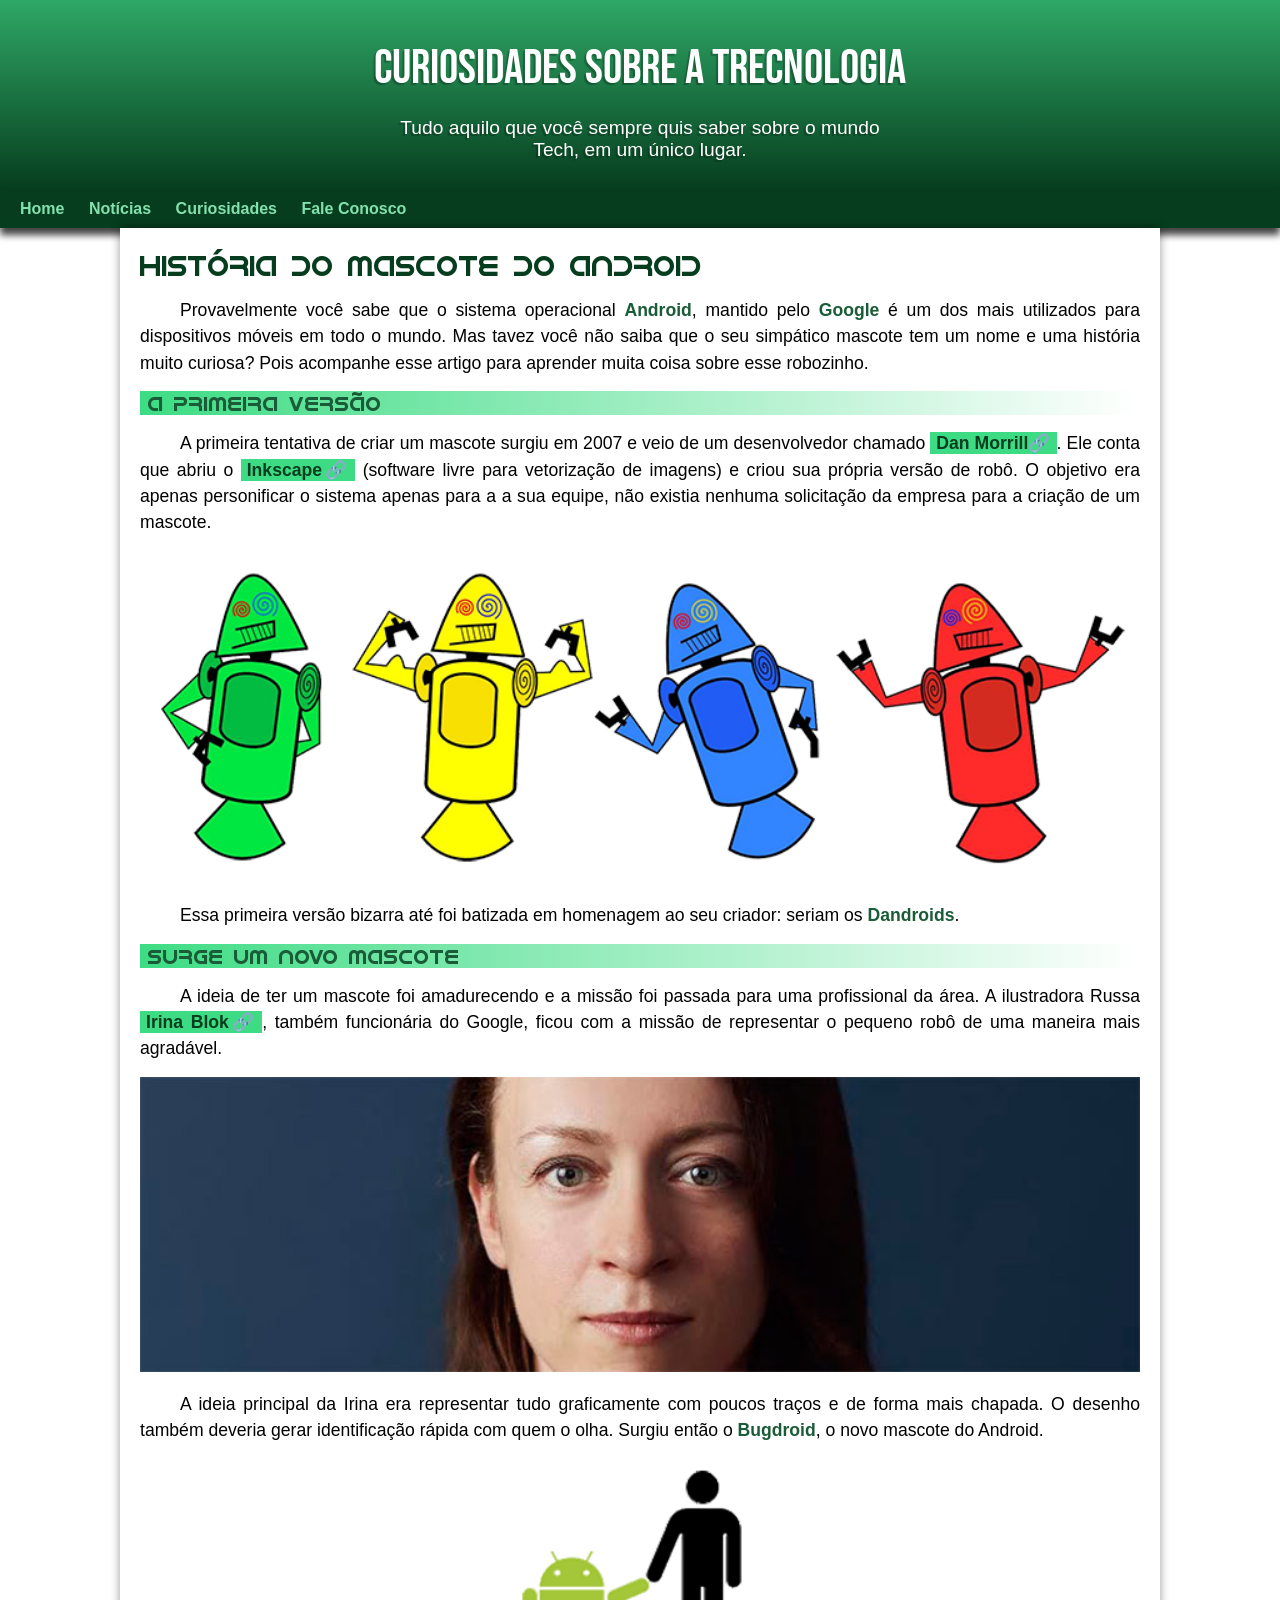
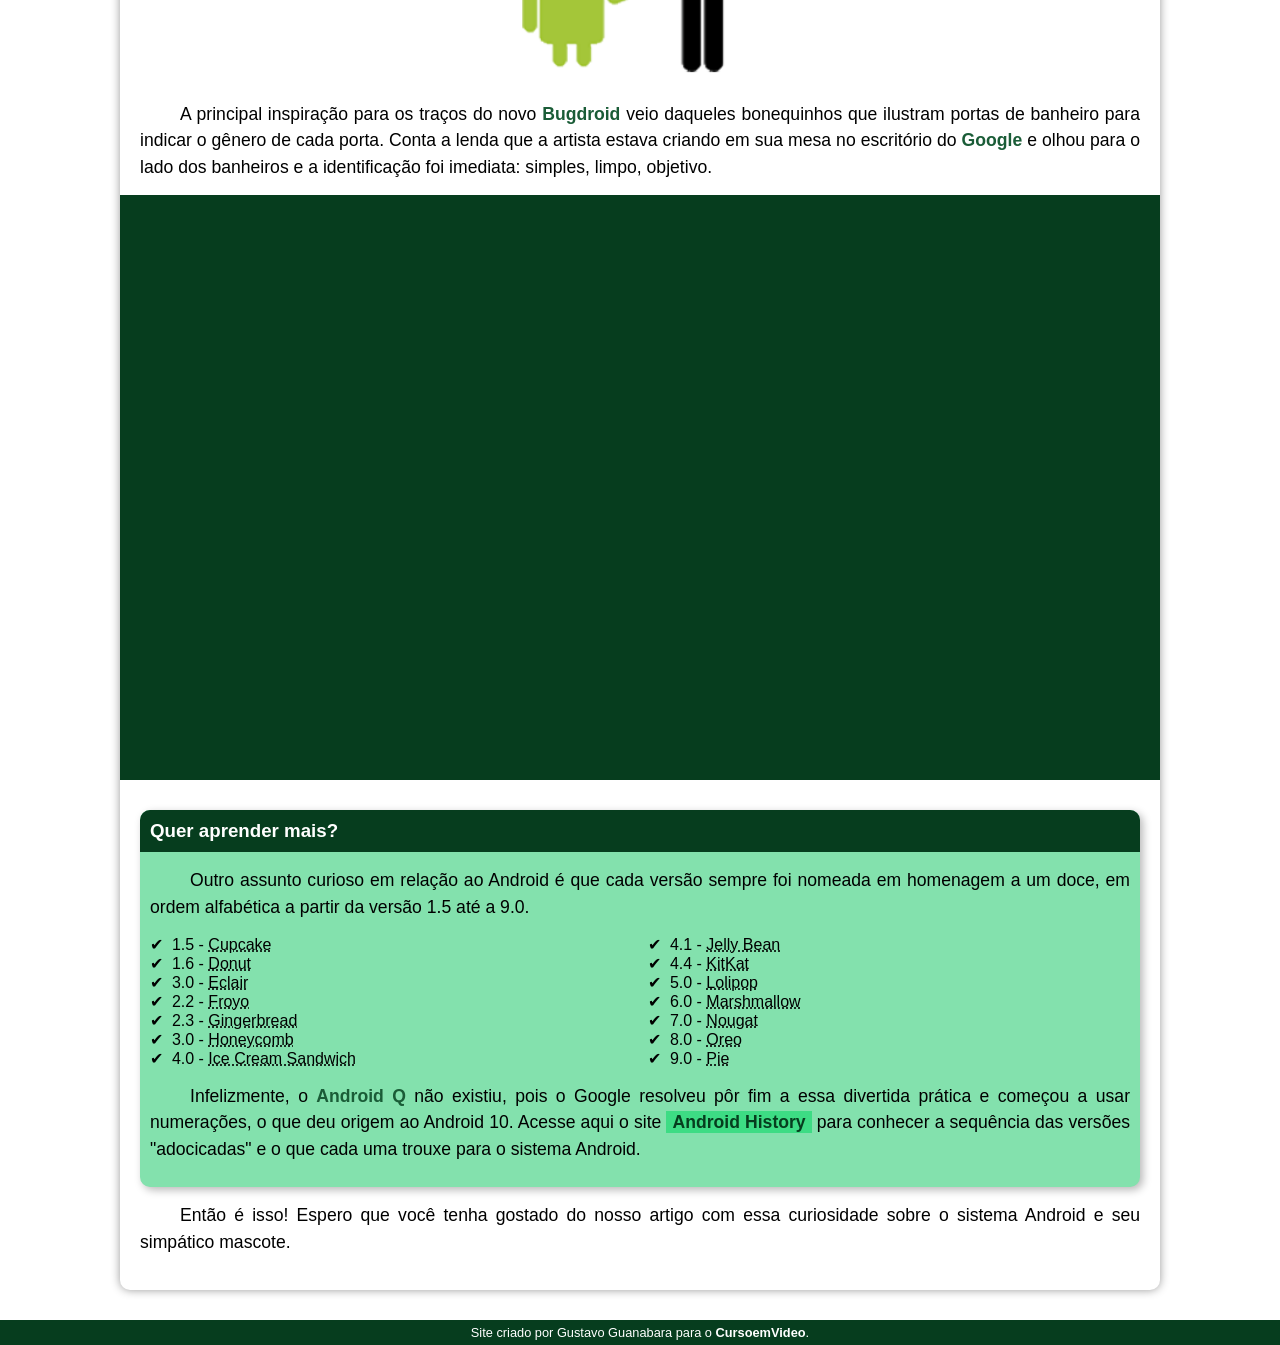
==== index.html @ 11c21d59 "novo site" ====
<!DOCTYPE html>
<html lang="pt-br">
<head>
    <meta charset="UTF-8">
    <meta http-equiv="X-UA-Compatible" content="IE=edge">
    <meta name="viewport" content="width=device-width, initial-scale=1.0">
    <title>Como surgiu o mascote Android</title>
    <link rel="shortcut icon" href="imagens/favicon.ico" type="image/x-icon">
    <link rel="stylesheet" href="estilo/style.css">
     
</head>
<body>
    <header>
        <h1>Curiosidades sobre a trecnologia</h1>
        <p>Tudo aquilo que você sempre quis saber sobre o mundo Tech, em um único lugar.</p>
    </header>
    <nav>
        <a href="#">Home</a>
        <a href="#">Notícias</a>
        <a href="#">Curiosidades</a>
        <a href="#">Fale Conosco</a>
    </nav>
    <main>
        <article>
            <h1>História do Mascote do Android</h1>

            <p>Provavelmente você sabe que o sistema operacional <strong>Android</strong>, mantido pelo <strong>Google</strong> é um dos mais utilizados para dispositivos móveis em todo o mundo. Mas tavez você não saiba que o seu simpático mascote tem um nome e uma história muito curiosa? Pois acompanhe esse artigo para aprender muita coisa sobre esse robozinho.</p>

            <h2>A primeira versão</h2>

            <p>A primeira tentativa de criar um mascote surgiu em 2007 e veio de um desenvolvedor chamado <a href="https://androidcommunity.com/dan-morrill-shows-us-the-android-mascot-that-almost-was-20130103/" target="_blank" rel="external" class="externo">Dan Morrill</a>. Ele conta que abriu o <a href="https://inkscape.org/pt-br/" target="_blank" rel="external" class="externo">Inkscape</a> (software livre para vetorização de imagens) e criou sua própria versão de robô. O objetivo era apenas personificar o sistema apenas para a a sua equipe, não existia nenhuma solicitação da empresa para a criação de um mascote.</p>

            <picture>
                <source media="(max-width: 670px)" srcset="imagens/dan-droids-pq.png" type="image/png">
                <img src="imagens/dan-droids.png" alt="Dandroids">
            </picture>

            <p>Essa primeira versão bizarra até foi batizada em homenagem ao seu criador: seriam os <strong>Dandroids</strong>.</p>

            <h2>Surge um novo mascote</h2>

            <p>A ideia de ter um mascote foi amadurecendo e a missão foi passada para uma profissional da área. A ilustradora Russa <a href="https://www.irinablok.com/android" target="_blank" rel="external" class="externo">Irina Blok</a>, também funcionária do Google, ficou com a missão de representar o pequeno robô de uma maneira mais agradável.</p>

            <picture>
                <source media="(max-width: 670px)" srcset="imagens/irina-blok-pq.jpg" type="image/png">
                <img src="imagens/irina-blok.jpg" alt="Irina Block criadora do Bugdroid">
            </picture>

            <p>A ideia principal da Irina era representar tudo graficamente com poucos traços e de forma mais chapada. O desenho também deveria gerar identificação rápida com quem o olha. Surgiu então o <strong>Bugdroid</strong>, o novo mascote do Android.</p>

            <img src="imagens/bugdroid.png" class="pequena" alt="Bugdroid">

            <p>A principal inspiração para os traços do novo <strong>Bugdroid</strong> veio daqueles bonequinhos que ilustram portas de banheiro para indicar o gênero de cada porta. Conta a lenda que a artista estava criando em sua mesa no escritório do <strong>Google</strong> e olhou para o lado dos banheiros e a identificação foi imediata: simples, limpo, objetivo.</p>

            <div class="video">
                <iframe width="560" height="315" src="https://www.youtube.com/embed/l2UDgpLz20M" title="YouTube video player" frameborder="0" allow="accelerometer; autoplay; clipboard-write; encrypted-media; gyroscope; picture-in-picture; web-share" allowfullscreen></iframe>
            </div>

            <aside>
                <h3>Quer aprender mais?</h3>
                <p>Outro assunto curioso em relação ao Android é que cada versão sempre foi nomeada em homenagem a um doce, em ordem alfabética a partir da versão 1.5 até a 9.0.</p>

                <ul>
                    <li>1.5 - <abbr title="Bolo de copo">Cupcake</abbr></li>
                    <li>1.6 - <abbr title="Rosquinha">Donut</abbr></li>
                    <li>3.0 - <abbr title="Bomba">Eclair</abbr></li>
                    <li>2.2 - <abbr title="Iogurte Congelado">Froyo</abbr></li>
                    <li>2.3 - <abbr title="Biscoito de Gengibre">Gingerbread</abbr></li>
                    <li>3.0 - <abbr title="Favo de Mel">Honeycomb</abbr></li>
                    <li>4.0 - <abbr title="Sanduiche de Sorvete">Ice Cream Sandwich</abbr></li>
                    <li>4.1 - <abbr title="Jujuba">Jelly Bean</abbr></li>
                    <li>4.4 - <abbr title="KitKat">KitKat</abbr></li>
                    <li>5.0 - <abbr title="Pirulito">Lolipop</abbr></li>
                    <li>6.0 - <abbr title="Marchmallow">Marshmallow</abbr></li>
                    <li>7.0 - <abbr title="Torrone">Nougat</abbr></li>
                    <li>8.0 - <abbr title="Oreo">Oreo</abbr></li>
                    <li>9.0 - <abbr title="Torta">Pie</abbr></li>
                </ul>
                <p>
                    Infelizmente, o <strong>Android Q</strong> não existiu, pois o Google resolveu pôr fim a essa divertida prática e começou a usar numerações, o que deu origem ao Android 10.
                    Acesse aqui o site <a href="https://www.android.com/intl/en_uk/history/#/donut" target="_blank" rel="external">Android History</a> para conhecer a sequência das versões "adocicadas" e o que cada uma trouxe para o sistema Android.
                </p>
            </aside>
            

            <p>Então é isso! Espero que você tenha gostado do nosso artigo com essa curiosidade sobre o sistema Android e seu simpático mascote.</p>
        </article>
    </main>
    <footer>
        <p>Site criado por Gustavo Guanabara para o <a href="https://www.youtube.com/@CursoemVideo" target="_blank" rel="external
            ">CursoemVideo</a>.</p>
    </footer>
</body>
</html>
---- estilo/style.css ----
@charset "UTF-8";

@import url('https://fonts.googleapis.com/css2?family=Bebas+Neue&display=swap');
/*@import url('https://fonts.googleapis.com/css2?family=Bebas+Neue&family=Cedarville+Cursive&display=swap');*/

@font-face {    font-family: 'Android';
    src:url('/fontes/idroid.otf') format('opentype');
    font-weight: normal;}

:root {
    --cor0:#c5edb6;
    --cor1:#83e1ad;
    --cor2:#3ddc84;
    --cor3:#2fa866;
    --cor4:#1a5c37;
    --cor5:#063d1e;
    --fonte-padrao: Arial, Verdana, Helvetica, sans-serif;
    --fonte-destaque: 'Bebas Neue', cursive;
    --fonte-android: 'android';}

* {   margin: 0px;
     padding: 0px;}

body {    background-color: white;
         font-family: var(--fonte-padrao);}

.externo::after { content:'\1F517';}

header {    background-color: var(--cor4);
            min-height: 150px;
            text-align: center;
            padding-top: 40px;
            background-image: linear-gradient(to bottom, var(--cor3), var(--cor5));}

header > h1 {   color: white;
                font-family: var(--fonte-destaque);
                margin-bottom: 20px;
                font-size: 3em;
                text-shadow: -2px 2px 1px rgba(0, 0, 0, 0.253);
                font-weight: normal;}

header > p {    color: white;
                font-family: var(--fonte-padrao);
                font-size: 1.2em;
                max-width: 500px;
                margin: auto;
                padding-right: 10px;
                padding-left: 10px;
                text-shadow: -2px 2px 1px rgba(0, 0, 0, 0.274);
                padding-bottom: 20px;}            

nav {   background-color: var(--cor5);
        padding: 10px;
        box-shadow: 0px 7px 7px rgba(0, 0, 0, 0.742); }

nav > a {   color: var(--cor1);
            padding: 10px;
            text-decoration: none;
            font-weight: bold;
            transition-duration: 0.3s;}

nav > a:hover {     color: var(--cor4);
                    background-color: var(--cor3);
                    border-radius: 5px;}

main {  background-color: white;
        min-width: 300px;
        max-width: 1000px;
        padding: 20px;
        box-shadow: 0px 0px 10px rgba(0, 0, 0, 0.404);
        margin: auto;
        margin-bottom: 30px;
        border-radius: 0px 0px 10px 10px;}

.pequena {  max-width: 350px ;
            display: block;
            margin: auto;}

main a {    background-color: var(--cor2);
            color: var(--cor5);
            font-weight: bold;
            padding: 1px 6px;
            text-decoration: none;}

main a:hover {  text-decoration: underline;
                color: var(--cor4), black;}

main h1 {   color: var(--cor5);
            font-family: var(--fonte-android);
            font-weight: normal;
            font-size: 1.8em;}

main h2 {   font-family: var(--fonte-android);
            color: var(--cor4);
            font-size: 1.3em;
            background-image: linear-gradient(to right, var(--cor2), transparent);
            text-indent: 8px;
            font-weight: normal;}
main strong {   color: var(--cor4);
                font-weight: bold;}

main p {    margin: 15px 0px;
            text-align: justify;
            text-indent: 40px;
            line-height: 1.5em;
            font-size: 1.1em;}

main img {  width: 100%;}

.video {    background-color: var(--cor5);
            margin: 0px -20px 30px -20px;
            padding: 20px;
            padding-bottom: 56.5%;
            position: relative;}

div.video > iframe {    position: absolute;
                        top: 5%;
                        left: 5%;
                        width: 90%;
                        height: 90%;}

aside {     background-color: var(--cor1);
            padding: 10px;
            border-radius: 10px;
            box-shadow: 3px 3px 8px rgba(0, 0, 0, 0.281);}

aside h3 {  color: white;
            background-color: var(--cor5);
            margin: -10px -10px 0px -10px;
            padding: 10px;
            border-radius: 10px 10px 0px 0px;}

aside ul {  list-style-position: inside;
            list-style-type: '\2714\00A0\00A0';
            columns: 2;}

footer {    background-color: var(--cor5) ;
            color: white;
            text-align: center;
            font-size: 0.8em;
            padding: 5px;}

footer a {  color: white;
            font-weight: bolder;
            text-decoration: none;}

footer a:hover {    text-decoration: underline;
                    color: var(--cor1);}
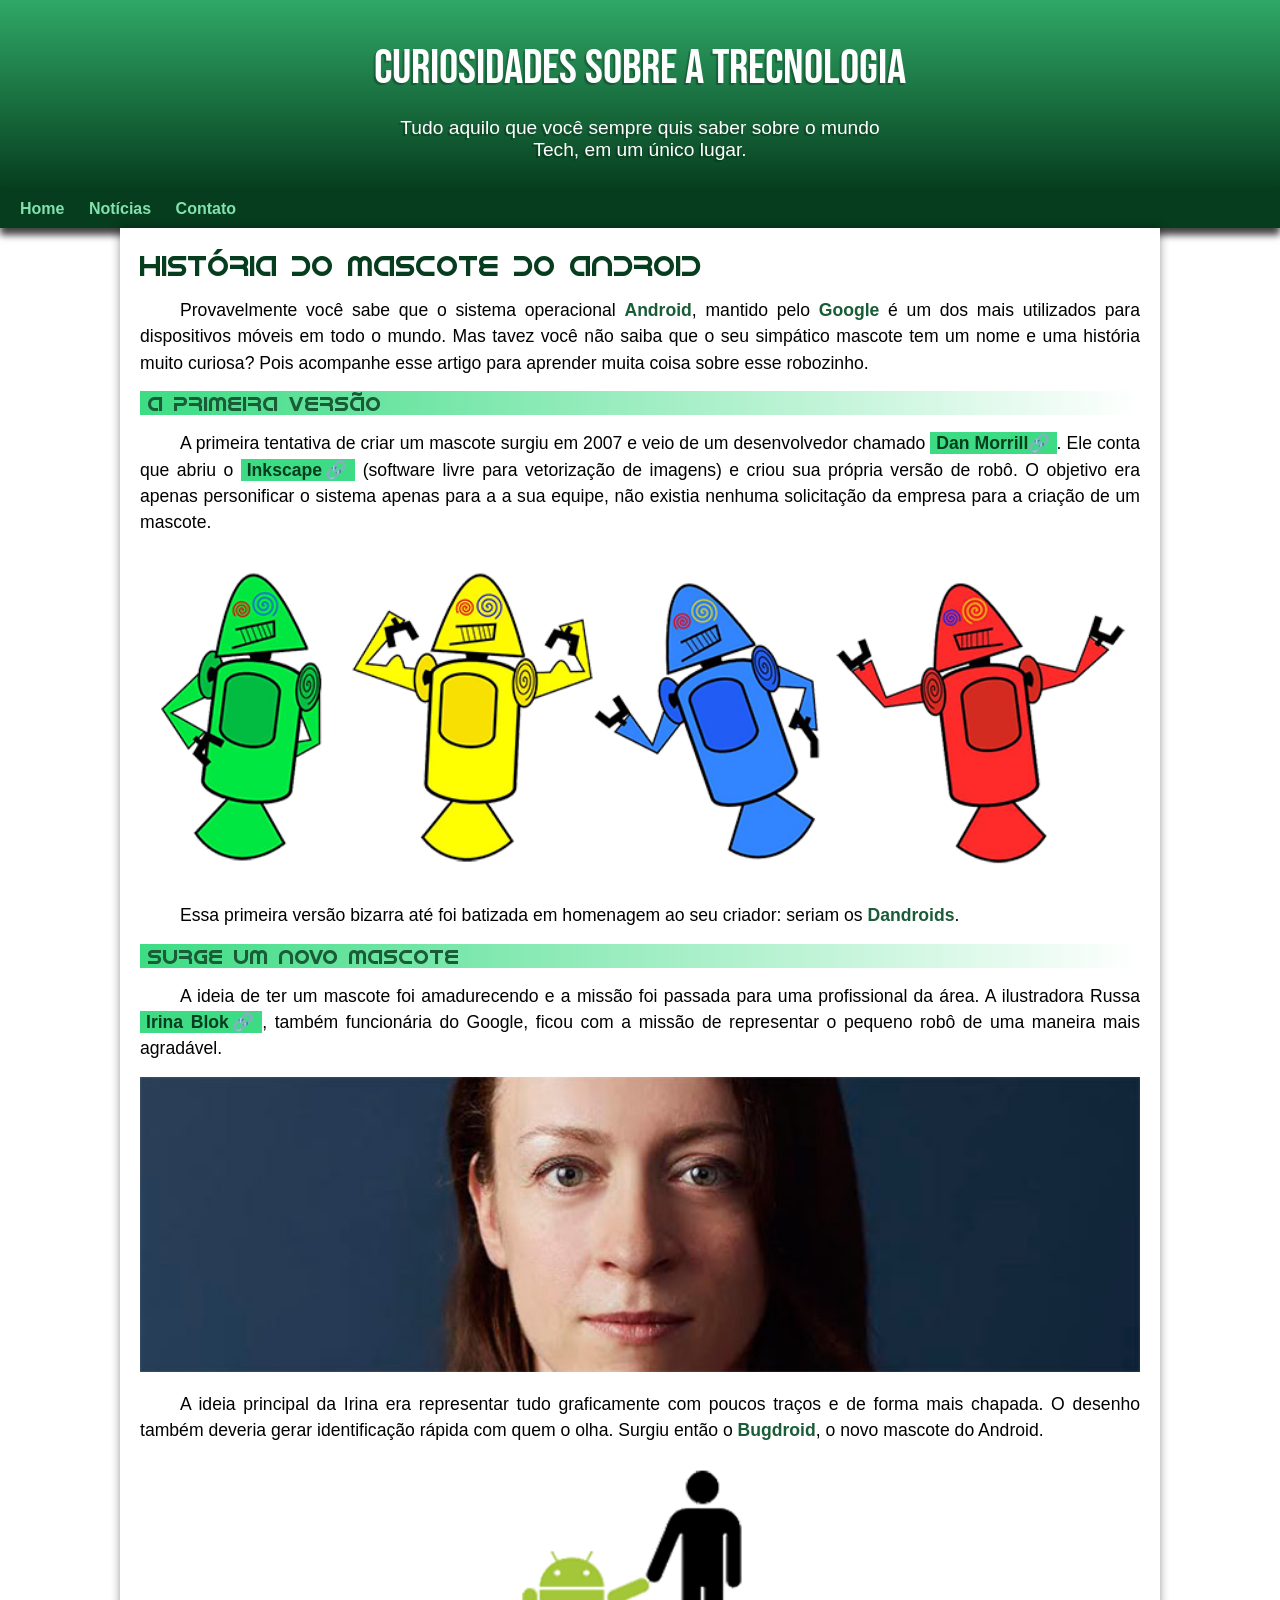
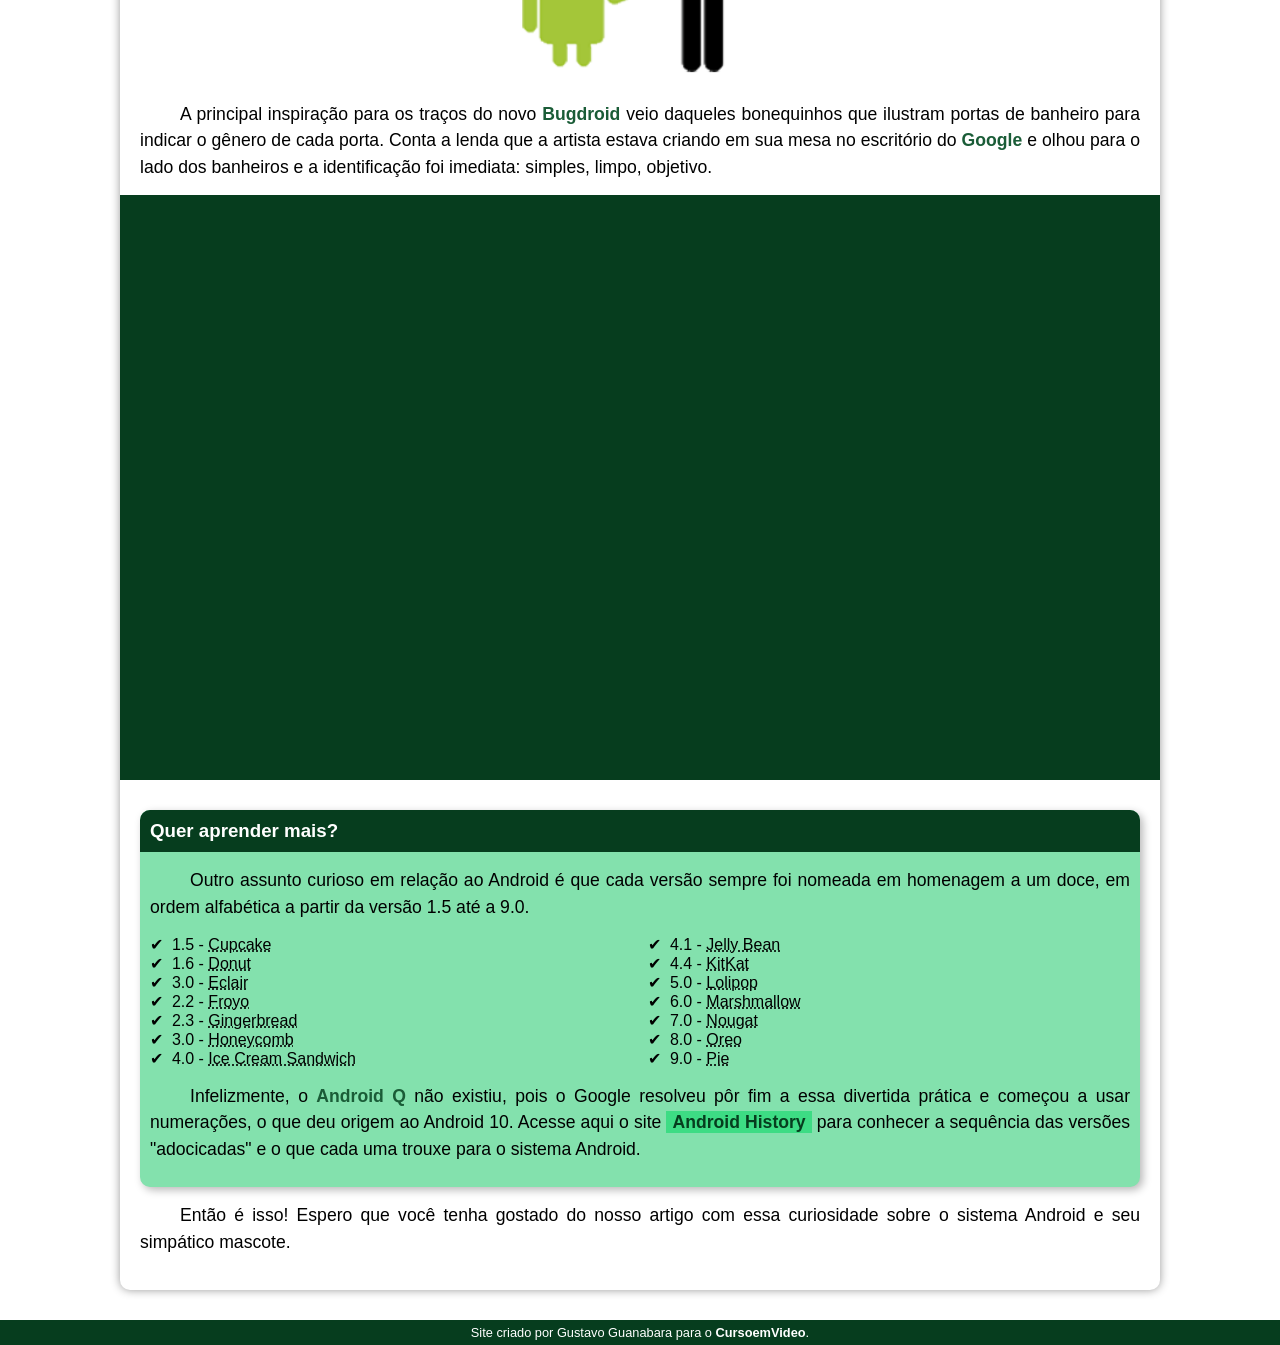
==== commit 7efdd515: "Atualização" ====
--- a/index.html
+++ b/index.html
@@ -17,8 +17,7 @@
     <nav>
         <a href="#">Home</a>
         <a href="#">Notícias</a>
-        <a href="#">Curiosidades</a>
-        <a href="#">Fale Conosco</a>
+        <a href="#">Contato</a>
     </nav>
     <main>
         <article>
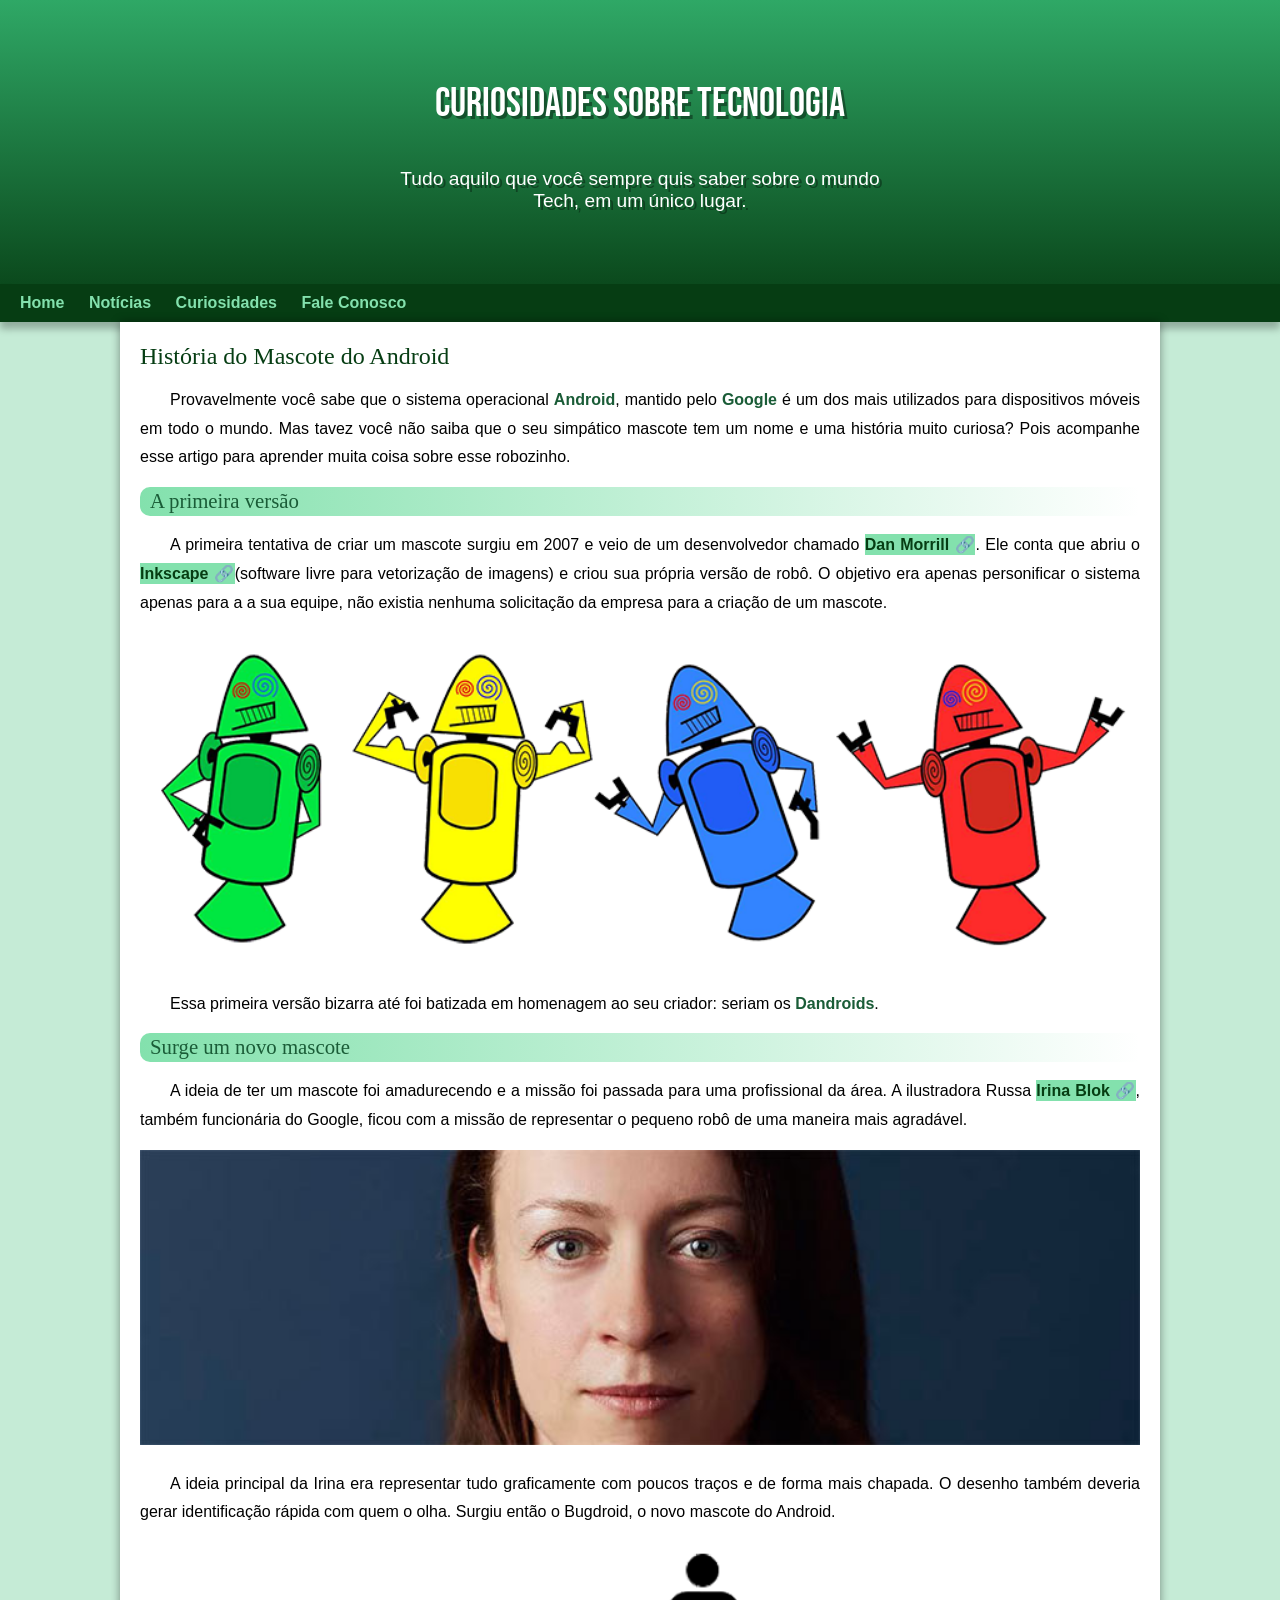
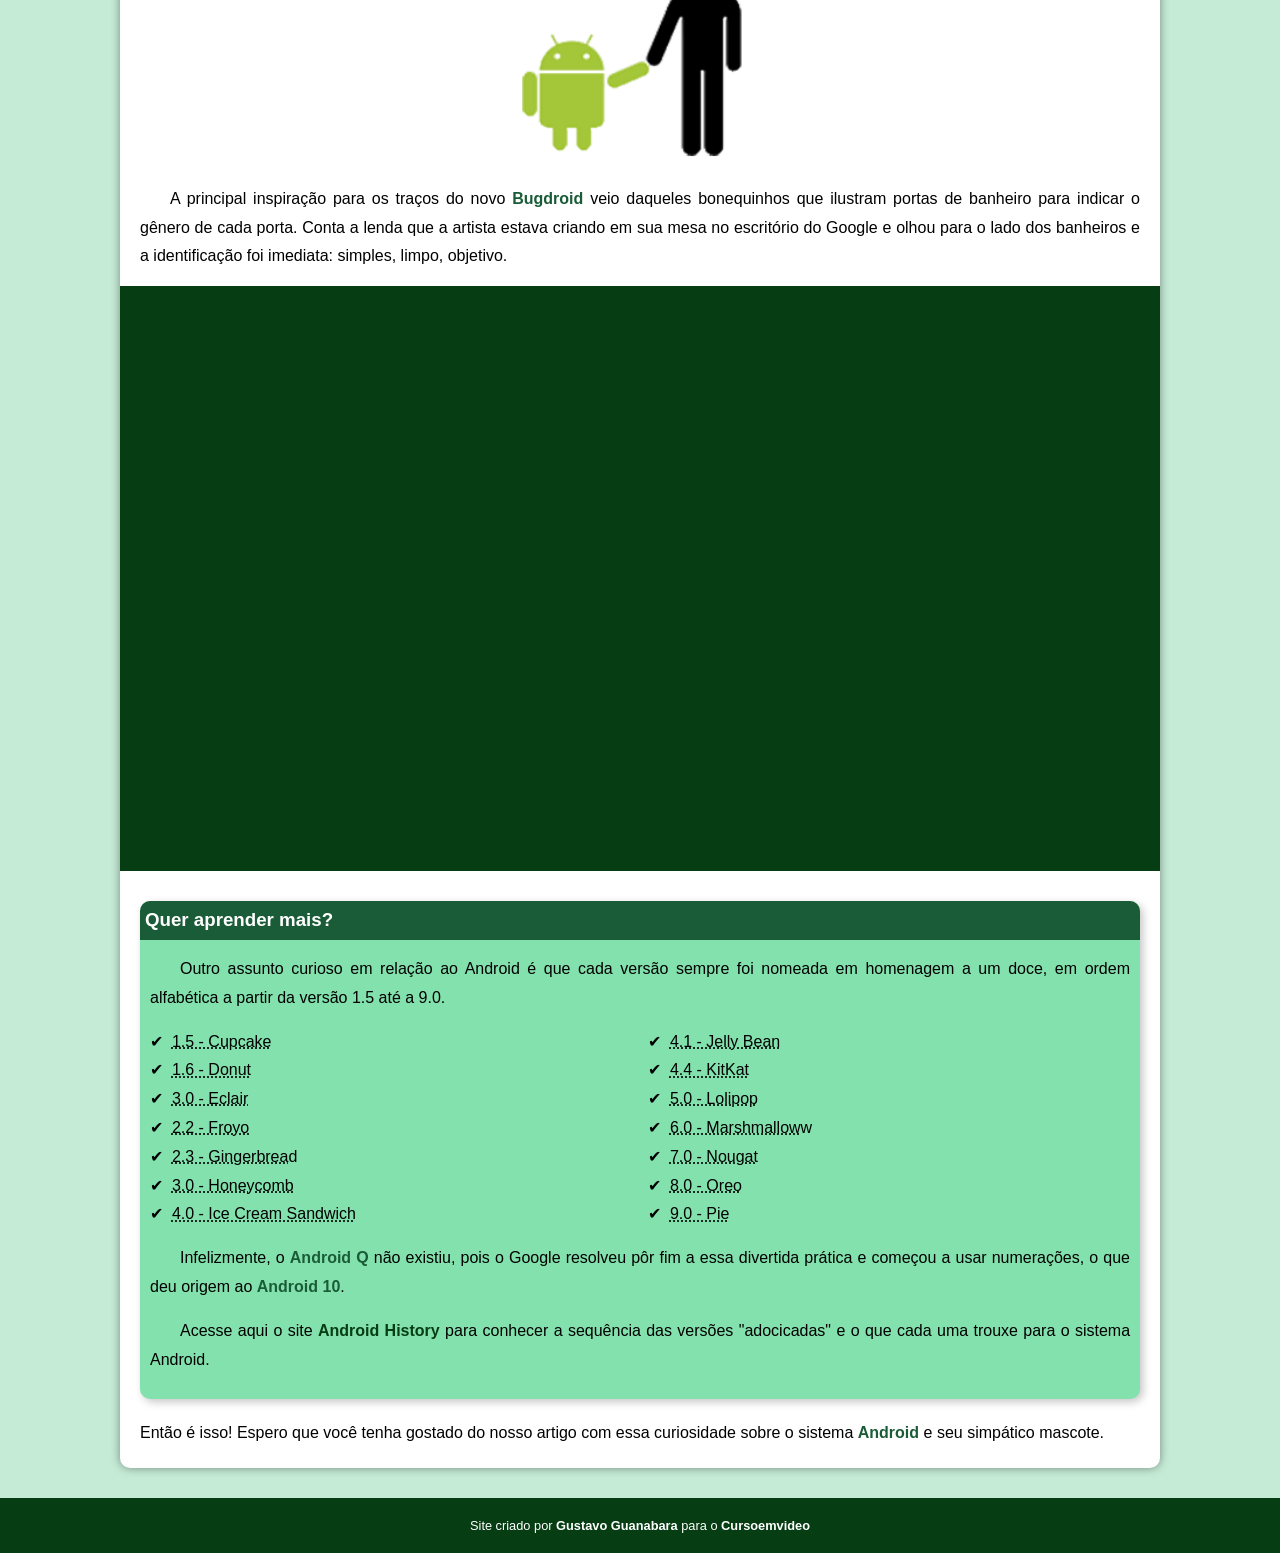
==== commit 0f9b96b6: "Concertei o nome do site. eu havia colocado .html depois do nome do site, mas o .html já é colocado " ====
--- a/index.html
+++ b/index.html
@@ -2,23 +2,26 @@
 <html lang="pt-br">
 <head>
     <meta charset="UTF-8">
-    <meta http-equiv="X-UA-Compatible" content="IE=edge">
     <meta name="viewport" content="width=device-width, initial-scale=1.0">
-    <title>Como surgiu o mascote Android</title>
+    <title>Como surgiu o Android</title>
     <link rel="shortcut icon" href="imagens/favicon.ico" type="image/x-icon">
     <link rel="stylesheet" href="estilo/style.css">
-     
 </head>
 <body>
     <header>
-        <h1>Curiosidades sobre a trecnologia</h1>
+        <h1>Curiosidades sobre tecnologia</h1>
+
         <p>Tudo aquilo que você sempre quis saber sobre o mundo Tech, em um único lugar.</p>
+
+        <nav>
+            <a href="#">Home</a>
+            <a href="#">Notícias</a>
+            <a href="#">Curiosidades</a>
+            <a href="#">Fale Conosco</a>
+        </nav>
+        
     </header>
-    <nav>
-        <a href="#">Home</a>
-        <a href="#">Notícias</a>
-        <a href="#">Contato</a>
-    </nav>
+
     <main>
         <article>
             <h1>História do Mascote do Android</h1>
@@ -27,67 +30,72 @@
 
             <h2>A primeira versão</h2>
 
-            <p>A primeira tentativa de criar um mascote surgiu em 2007 e veio de um desenvolvedor chamado <a href="https://androidcommunity.com/dan-morrill-shows-us-the-android-mascot-that-almost-was-20130103/" target="_blank" rel="external" class="externo">Dan Morrill</a>. Ele conta que abriu o <a href="https://inkscape.org/pt-br/" target="_blank" rel="external" class="externo">Inkscape</a> (software livre para vetorização de imagens) e criou sua própria versão de robô. O objetivo era apenas personificar o sistema apenas para a a sua equipe, não existia nenhuma solicitação da empresa para a criação de um mascote.</p>
+            <p>A primeira tentativa de criar um mascote surgiu em 2007 e veio de um desenvolvedor chamado <a href="https://androidcommunity.com/dan-morrill-shows-us-the-android-mascot-that-almost-was-20130103/" target="_blank" rel="external" class="externo">Dan Morrill</a>. Ele conta que abriu o <a href="https://inkscape.org/" target="_blank" rel="external" class="externo">Inkscape</a>(software livre para vetorização de imagens) e criou sua própria versão de robô. O objetivo era apenas personificar o sistema apenas para a a sua equipe, não existia nenhuma solicitação da empresa para a criação de um mascote.</p>
 
             <picture>
-                <source media="(max-width: 670px)" srcset="imagens/dan-droids-pq.png" type="image/png">
-                <img src="imagens/dan-droids.png" alt="Dandroids">
+                <source media="(max-width: 700px)" srcset="imagens/dan-droids-pq.png" type="image/png">
+                <img src="imagens/dan-droids.png" alt="Primeiro Mascote do Android">
             </picture>
-
+            
             <p>Essa primeira versão bizarra até foi batizada em homenagem ao seu criador: seriam os <strong>Dandroids</strong>.</p>
 
             <h2>Surge um novo mascote</h2>
 
-            <p>A ideia de ter um mascote foi amadurecendo e a missão foi passada para uma profissional da área. A ilustradora Russa <a href="https://www.irinablok.com/android" target="_blank" rel="external" class="externo">Irina Blok</a>, também funcionária do Google, ficou com a missão de representar o pequeno robô de uma maneira mais agradável.</p>
+            <p>
+                A ideia de ter um mascote foi amadurecendo e a missão foi passada para uma profissional da área. A ilustradora Russa <a href="https://www.irinablok.com/" target="_blank" rel="external" class="externo">Irina Blok</a>, também funcionária do Google, ficou com a missão de representar o pequeno robô de uma maneira mais agradável.
+            </p>
 
             <picture>
-                <source media="(max-width: 670px)" srcset="imagens/irina-blok-pq.jpg" type="image/png">
-                <img src="imagens/irina-blok.jpg" alt="Irina Block criadora do Bugdroid">
+                <source media="(max-width: 700px)" srcset="imagens/irina-blok-pq.jpg" type="image/jpg">
+                <img src="imagens/irina-blok.jpg" alt="Irina Blok, criadora do Bugdroid">
             </picture>
 
-            <p>A ideia principal da Irina era representar tudo graficamente com poucos traços e de forma mais chapada. O desenho também deveria gerar identificação rápida com quem o olha. Surgiu então o <strong>Bugdroid</strong>, o novo mascote do Android.</p>
+            <p>A ideia principal da Irina era representar tudo graficamente com poucos traços e de forma mais chapada. O desenho também deveria gerar identificação rápida com quem o olha. Surgiu então o Bugdroid, o novo mascote do Android.</p>
 
-            <img src="imagens/bugdroid.png" class="pequena" alt="Bugdroid">
+            <div>
+                <img src="imagens/bugdroid.png" alt="Bugdroid" class="img_bugdroid">
+            </div>
 
-            <p>A principal inspiração para os traços do novo <strong>Bugdroid</strong> veio daqueles bonequinhos que ilustram portas de banheiro para indicar o gênero de cada porta. Conta a lenda que a artista estava criando em sua mesa no escritório do <strong>Google</strong> e olhou para o lado dos banheiros e a identificação foi imediata: simples, limpo, objetivo.</p>
+            <p>A principal inspiração para os traços do novo <strong>Bugdroid</strong> veio daqueles bonequinhos que ilustram portas de banheiro para indicar o gênero de cada porta. Conta a lenda que a artista estava criando em sua mesa no escritório do Google e olhou para o lado dos banheiros e a identificação foi imediata: simples, limpo, objetivo.</p>
 
             <div class="video">
-                <iframe width="560" height="315" src="https://www.youtube.com/embed/l2UDgpLz20M" title="YouTube video player" frameborder="0" allow="accelerometer; autoplay; clipboard-write; encrypted-media; gyroscope; picture-in-picture; web-share" allowfullscreen></iframe>
+                <iframe width="560" height="315" src="https://www.youtube.com/embed/l2UDgpLz20M?si=reGVPfgErRVj6mFL" title="YouTube video player" frameborder="0" allow="accelerometer; autoplay; clipboard-write; encrypted-media; gyroscope; picture-in-picture; web-share" referrerpolicy="strict-origin-when-cross-origin" allowfullscreen></iframe>
             </div>
+            
+            <aside>
 
-            <aside>
                 <h3>Quer aprender mais?</h3>
+
                 <p>Outro assunto curioso em relação ao Android é que cada versão sempre foi nomeada em homenagem a um doce, em ordem alfabética a partir da versão 1.5 até a 9.0.</p>
 
                 <ul>
-                    <li>1.5 - <abbr title="Bolo de copo">Cupcake</abbr></li>
-                    <li>1.6 - <abbr title="Rosquinha">Donut</abbr></li>
-                    <li>3.0 - <abbr title="Bomba">Eclair</abbr></li>
-                    <li>2.2 - <abbr title="Iogurte Congelado">Froyo</abbr></li>
-                    <li>2.3 - <abbr title="Biscoito de Gengibre">Gingerbread</abbr></li>
-                    <li>3.0 - <abbr title="Favo de Mel">Honeycomb</abbr></li>
-                    <li>4.0 - <abbr title="Sanduiche de Sorvete">Ice Cream Sandwich</abbr></li>
-                    <li>4.1 - <abbr title="Jujuba">Jelly Bean</abbr></li>
-                    <li>4.4 - <abbr title="KitKat">KitKat</abbr></li>
-                    <li>5.0 - <abbr title="Pirulito">Lolipop</abbr></li>
-                    <li>6.0 - <abbr title="Marchmallow">Marshmallow</abbr></li>
-                    <li>7.0 - <abbr title="Torrone">Nougat</abbr></li>
-                    <li>8.0 - <abbr title="Oreo">Oreo</abbr></li>
-                    <li>9.0 - <abbr title="Torta">Pie</abbr></li>
+                    <li><abbr title="Bolo de Copo">1.5 - Cupcake</abbr></li>
+                    <li><abbr title="Rosquinha">1.6 - Donut</abbr></li>
+                    <li><abbr title="Bomba">3.0 - Eclair</abbr></li>
+                    <li><abbr title="Iogurte Congelado">2.2 - Froyo</abbr></li>
+                    <li><abbr title="Biscoito de Gengibre">2.3 - Gingerbrea</abbr>d</li>
+                    <li><abbr title="Favo de Mel">3.0 - Honeycomb</abbr></li>
+                    <li><abbr title="Sanduiche de Sorvete">4.0 - Ice Cream Sandwich</abbr></li>
+                    <li><abbr title="Jujuba">4.1 - Jelly Bean</abbr></li>
+                    <li><abbr title  ="Kitkat">4.4 - KitKat</abbr></li>
+                    <li><abbr title="Pirulito">5.0 - Lolipop</abbr></li>
+                    <li><abbr title="Marshmallow">6.0 - Marshmallow</abbr>w</li>
+                    <li><abbr title="Torrone">7.0 - Nougat</abbr></li>
+                    <li><abbr title="Oreo">8.0 - Oreo</abbr></li>
+                    <li><abbr title="Torta">9.0 - Pie</abbr></li>
                 </ul>
-                <p>
-                    Infelizmente, o <strong>Android Q</strong> não existiu, pois o Google resolveu pôr fim a essa divertida prática e começou a usar numerações, o que deu origem ao Android 10.
-                    Acesse aqui o site <a href="https://www.android.com/intl/en_uk/history/#/donut" target="_blank" rel="external">Android History</a> para conhecer a sequência das versões "adocicadas" e o que cada uma trouxe para o sistema Android.
-                </p>
+
+                <p>Infelizmente, o <strong>Android Q</strong> não existiu, pois o Google resolveu pôr fim a essa divertida prática e começou a usar numerações, o que deu origem ao <strong>Android 10</strong>.</p>
+
+                <p>Acesse aqui o site <a href="https://www.android.com/intl/pt-BR_br/history/" target="_blank" rel="external">Android History</a> para conhecer a sequência das versões "adocicadas" e o que cada uma trouxe para o sistema Android.</p>
             </aside>
-            
 
-            <p>Então é isso! Espero que você tenha gostado do nosso artigo com essa curiosidade sobre o sistema Android e seu simpático mascote.</p>
+            Então é isso! Espero que você tenha gostado do nosso artigo com essa curiosidade sobre o sistema <strong>Android</strong> e seu simpático mascote.
         </article>
     </main>
     <footer>
-        <p>Site criado por Gustavo Guanabara para o <a href="https://www.youtube.com/@CursoemVideo" target="_blank" rel="external
-            ">CursoemVideo</a>.</p>
+        <p>Site criado por <a href="https://gustavoguanabara.github.io/" target="_blank" rel="external">Gustavo Guanabara</a> para o <a href="https://www.youtube.com/@CursoemVideo" target="_blank" rel="external">Cursoemvideo</a></p>
     </footer>
+
 </body>
 </html>
--- a/estilo/style.css
+++ b/estilo/style.css
@@ -1,148 +1,210 @@
 @charset "UTF-8";
 
 @import url('https://fonts.googleapis.com/css2?family=Bebas+Neue&display=swap');
-/*@import url('https://fonts.googleapis.com/css2?family=Bebas+Neue&family=Cedarville+Cursive&display=swap');*/
-
-@font-face {    font-family: 'Android';
-    src:url('/fontes/idroid.otf') format('opentype');
-    font-weight: normal;}
+
+@font-face {
+    font-family: 'Android';
+    src: url(fontes/idroid.otf) format('opentype');
+}
 
 :root {
-    --cor0:#c5edb6;
-    --cor1:#83e1ad;
-    --cor2:#3ddc84;
-    --cor3:#2fa866;
-    --cor4:#1a5c37;
-    --cor5:#063d1e;
-    --fonte-padrao: Arial, Verdana, Helvetica, sans-serif;
-    --fonte-destaque: 'Bebas Neue', cursive;
-    --fonte-android: 'android';}
-
-* {   margin: 0px;
-     padding: 0px;}
-
-body {    background-color: white;
-         font-family: var(--fonte-padrao);}
-
-.externo::after { content:'\1F517';}
-
-header {    background-color: var(--cor4);
-            min-height: 150px;
-            text-align: center;
-            padding-top: 40px;
-            background-image: linear-gradient(to bottom, var(--cor3), var(--cor5));}
-
-header > h1 {   color: white;
-                font-family: var(--fonte-destaque);
-                margin-bottom: 20px;
-                font-size: 3em;
-                text-shadow: -2px 2px 1px rgba(0, 0, 0, 0.253);
-                font-weight: normal;}
-
-header > p {    color: white;
-                font-family: var(--fonte-padrao);
-                font-size: 1.2em;
-                max-width: 500px;
-                margin: auto;
-                padding-right: 10px;
-                padding-left: 10px;
-                text-shadow: -2px 2px 1px rgba(0, 0, 0, 0.274);
-                padding-bottom: 20px;}            
-
-nav {   background-color: var(--cor5);
-        padding: 10px;
-        box-shadow: 0px 7px 7px rgba(0, 0, 0, 0.742); }
-
-nav > a {   color: var(--cor1);
-            padding: 10px;
-            text-decoration: none;
-            font-weight: bold;
-            transition-duration: 0.3s;}
-
-nav > a:hover {     color: var(--cor4);
-                    background-color: var(--cor3);
-                    border-radius: 5px;}
-
-main {  background-color: white;
-        min-width: 300px;
-        max-width: 1000px;
-        padding: 20px;
-        box-shadow: 0px 0px 10px rgba(0, 0, 0, 0.404);
-        margin: auto;
-        margin-bottom: 30px;
-        border-radius: 0px 0px 10px 10px;}
-
-.pequena {  max-width: 350px ;
-            display: block;
-            margin: auto;}
-
-main a {    background-color: var(--cor2);
-            color: var(--cor5);
-            font-weight: bold;
-            padding: 1px 6px;
-            text-decoration: none;}
-
-main a:hover {  text-decoration: underline;
-                color: var(--cor4), black;}
-
-main h1 {   color: var(--cor5);
-            font-family: var(--fonte-android);
-            font-weight: normal;
-            font-size: 1.8em;}
-
-main h2 {   font-family: var(--fonte-android);
-            color: var(--cor4);
-            font-size: 1.3em;
-            background-image: linear-gradient(to right, var(--cor2), transparent);
-            text-indent: 8px;
-            font-weight: normal;}
-main strong {   color: var(--cor4);
-                font-weight: bold;}
-
-main p {    margin: 15px 0px;
-            text-align: justify;
-            text-indent: 40px;
-            line-height: 1.5em;
-            font-size: 1.1em;}
-
-main img {  width: 100%;}
-
-.video {    background-color: var(--cor5);
-            margin: 0px -20px 30px -20px;
-            padding: 20px;
-            padding-bottom: 56.5%;
-            position: relative;}
-
-div.video > iframe {    position: absolute;
-                        top: 5%;
-                        left: 5%;
-                        width: 90%;
-                        height: 90%;}
-
-aside {     background-color: var(--cor1);
-            padding: 10px;
-            border-radius: 10px;
-            box-shadow: 3px 3px 8px rgba(0, 0, 0, 0.281);}
-
-aside h3 {  color: white;
-            background-color: var(--cor5);
-            margin: -10px -10px 0px -10px;
-            padding: 10px;
-            border-radius: 10px 10px 0px 0px;}
-
-aside ul {  list-style-position: inside;
-            list-style-type: '\2714\00A0\00A0';
-            columns: 2;}
-
-footer {    background-color: var(--cor5) ;
-            color: white;
-            text-align: center;
-            font-size: 0.8em;
-            padding: 5px;}
-
-footer a {  color: white;
-            font-weight: bolder;
-            text-decoration: none;}
-
-footer a:hover {    text-decoration: underline;
-                    color: var(--cor1);}+    --cor0: #c5ebd6;
+    --cor1: #83e1ad;
+    --cor2: #3ddc84;
+    --cor3: #2fa866;
+    --cor4: #1a5c37;
+    --cor5: #063d13;
+    
+    --fonte-padrão: Arial, Verdana, Helvetica, sans-serif;
+    --fonte-destaque:'Bebas Neue', cursive;
+    --fonte-android: 'Android', cursive;
+}
+
+* {
+    margin: 0px;
+    padding: 0px;
+}
+
+body {
+    background-color: var(--cor0);
+    font-family: var(--fonte-padrão);
+}
+
+p {
+    margin: 15px 0px;
+}
+
+header {
+    background-image: linear-gradient(to bottom, var(--cor3), var(--cor5));
+    min-height: 150px;
+    text-align: center;
+    padding-top: 40px;
+}
+
+header > h1 {
+    color: white;
+    font-family:var(--fonte-destaque);
+    font-size: 2.5em;
+    margin: 40px;
+    text-shadow: 3px 3px 0px rgba(0, 0, 0, 0.379);
+    font-weight: normal;
+}
+
+header > p {
+    color: white;
+    font-family: var(--fonte-padrão);
+    font-size: 1.2em;
+    max-width: 500px;
+    padding: 0px 10px;
+    margin: auto;
+    text-shadow: 3px 3px 0px rgba(0, 0, 0, 0.357);
+}
+
+nav {
+    background-color: var(--cor5);
+    margin-top: 72px;
+    padding: 10px;  
+    box-shadow: 0px 7px 7px rgba(0, 0, 0, 0.261);
+    text-align: left;
+}
+
+nav > a {
+    color: var(--cor1);
+    text-decoration: none;
+    padding: 10px;
+    font-weight: bold;
+}
+
+nav > a:hover {
+    background-color: var(--cor3);
+    color: var(--cor5);
+    border-radius: 5px;
+    transition-duration: 0.3s;
+}
+
+main {
+    background-color: white;
+    min-width: 300px;
+    max-width: 1000px;
+    margin: auto;
+    margin-bottom: 30px;
+    padding: 20px;
+    box-shadow: 0px 0px 10px rgba(0, 0, 0, 0.412);
+    border-radius: 0px 0px 10px 10px;
+    line-height: 1.8em;
+}
+
+main h1 {
+    color: var(--cor5);
+    font-family: var(--fonte-android);
+    font-weight: normal;
+    font-size: 1.8;
+}
+
+main h2 {
+    font-family: var(--fonte-android);
+    color: var(--cor4);
+    font-size: 1.3em;
+    background-image: linear-gradient(to right, var(--cor1), transparent);
+    text-indent: 10px;
+    border-radius: 10px 0px 0px 10px;
+    font-weight: normal;
+}
+
+main p {
+    text-align: justify;
+    text-indent: 30px;
+}
+
+main img {
+    width: 100%;
+}
+
+main a {
+    background-color: var(--cor1);
+    text-decoration: none;
+    font-weight: bold;
+    color: var(--cor5);
+    background-color: var(--cor1);
+    padding: 2px 0px;
+}
+
+main a:hover {
+    text-decoration: underline;
+    color: var(--cor4);
+}
+
+main strong {
+    color: var(--cor4);
+    font-weight: bold;
+}
+
+.img_bugdroid {
+    max-width: 350px;
+    display: block;
+    margin: auto;
+}
+
+div.video {
+    background-color: var(--cor5);
+    margin-bottom: 30px;
+    margin: 0px -20px 30px -20px;
+    padding: 20px;
+    position: relative;
+    padding-bottom: 56.5%;
+}
+
+div.video iframe {
+    position: absolute;
+    top: 5%;
+    left: 5%;
+    width: 90%;
+    height: 90%;
+}
+
+
+aside {
+    background-color: var(--cor1);
+    padding: 10px;
+    border-radius: 10px;
+    box-shadow: 3px 3px 8px rgba(0, 0, 0, 0.227);
+    margin-bottom: 20px;
+}
+
+aside ul {
+    list-style-position: inside;
+    columns: 2;
+    list-style-type: '\2714\00A0\00A0';
+}
+
+aside h3 {
+    background-color: var(--cor4);
+    margin: -10px -10px 0px -10px;
+    border-radius: 10px 10px 0px 0px;
+    padding: 5px;
+    color: white;
+}
+
+footer {
+    background-color: var(--cor5);
+    color: white;
+    text-align: center;
+    font-size: .8em;
+    color: white;
+    padding: 5px;
+}
+
+footer a {
+    color: white;
+    font-weight: bolder;
+    text-decoration: none;
+}
+
+footer a:hover {
+    text-decoration: underline;
+    color: var(--cor1);
+}
+
+a.externo::after  {
+    content: '\00A0\1F517';
+}
